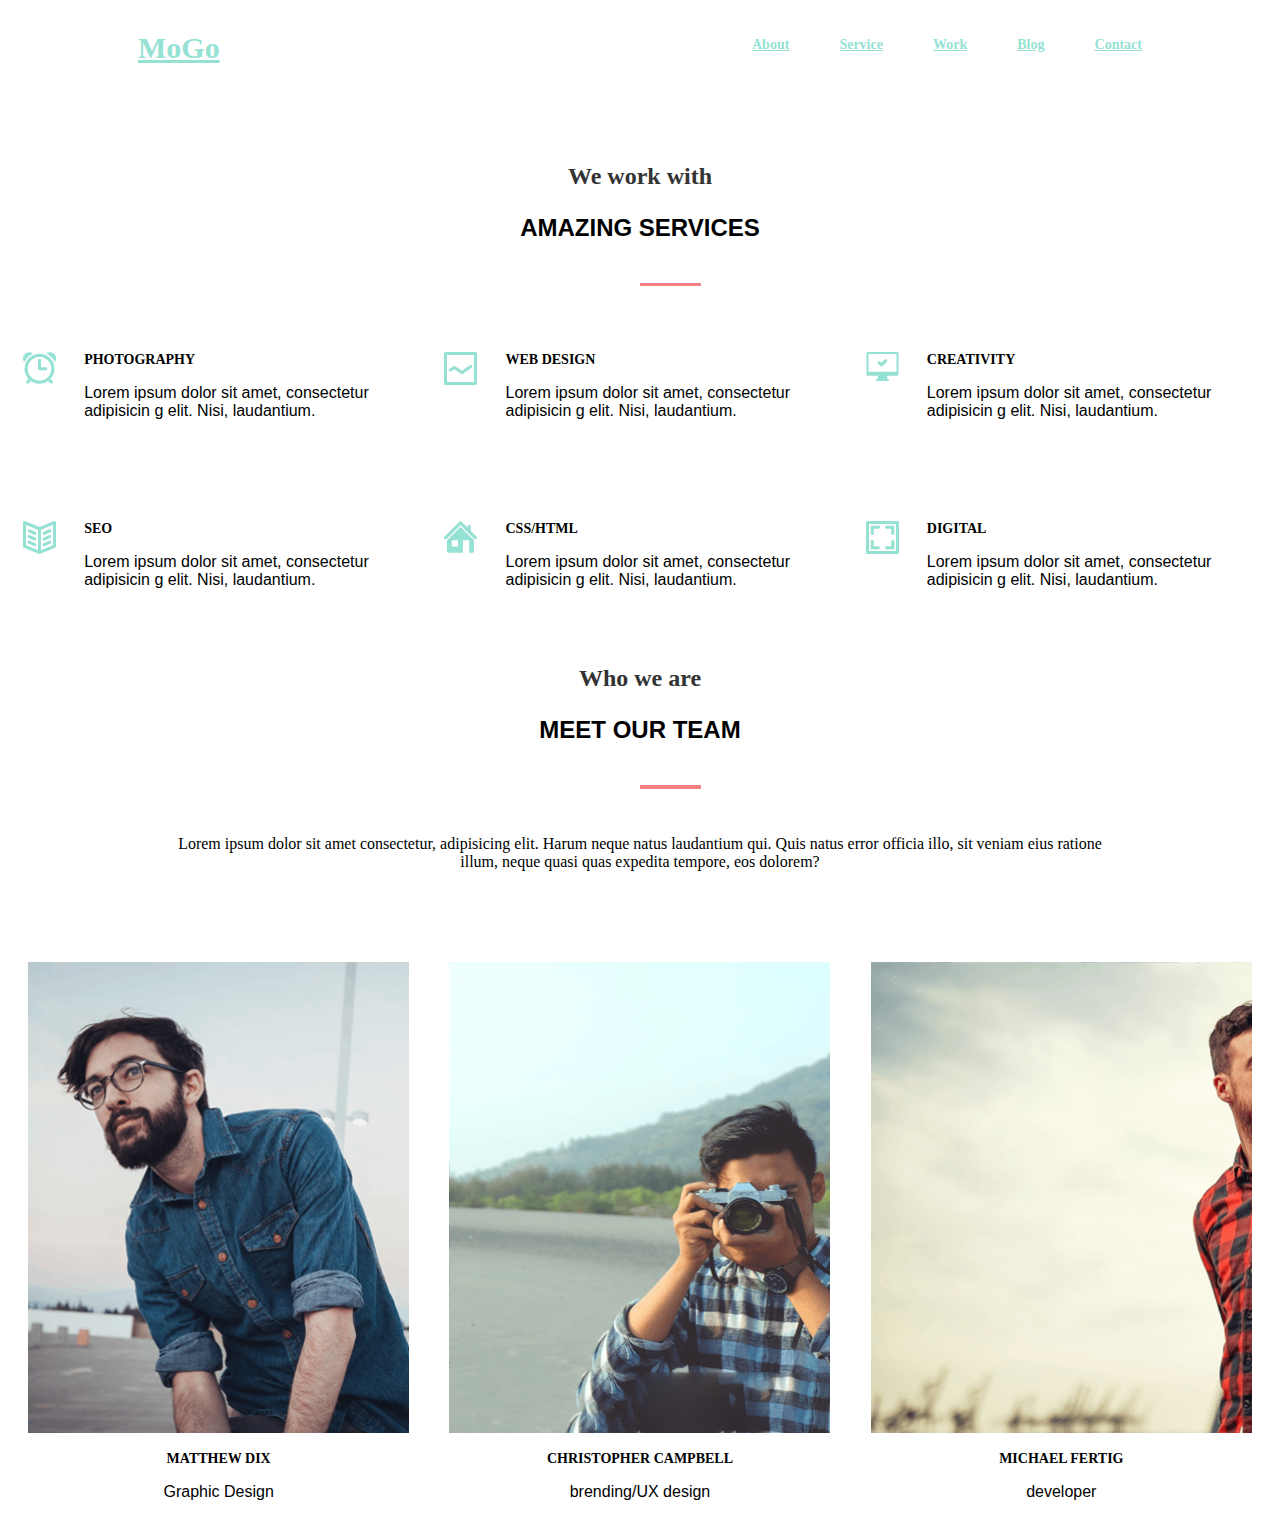
==== index.html @ e7ebd4a8 "Module4" ====
<!DOCTYPE html>
<html lang="en">
<head>
    <link rel="stylesheet" href="/styles.css">
    <meta charset="UTF-8">
    <meta name="viewport" content="width=device-width, initial-scale=1.0">
    <title>Homework4</title>
</head>
<body>
    <header class="header">
        <h1>
            <a href="#"  class="navLogo">MoGo</a>
        </h1>
        <nav class="navCont">
            <h2><a href="#"  class="navigation">About</a></h2>
                <h2><a href="#" class="navigation">Service</a></h2>
                <h2><a href="#" class="navigation">Work</a></h2>
                <h2><a href="#" class="navigation">Blog</a></h2>
                <h2><a href="#" class="navigation">Contact</a></h2>
        </nav>
    </header>
    <main>
        <div class="amazingsCont">
        <h3 class="with">
            We work with
        </h3>
        <h2 class="amazing">
        AMAZING SERVICES        
    </h2>
    <div class="borderAmazing"></div>
    </div>
    <section class="bigSectionTop">
    <section class="section">
        <img src="./ALARM.png" alt="bad file" class="sectImg">
        <section class="textHeight"><h3 class="sectHead">PHOTOGRAPHY</h3>
            <p>Lorem ipsum dolor sit amet, consectetur adipisicin
            g elit. Nisi, laudantium.</p>
        </section>

    </section><section class="section">
        <img src="./LINE_GRAPH.png" alt="bad file" class="sectImg">
        <section class="textHeight"><h3 class="sectHead">WEB DESIGN</h3>
            <p>Lorem ipsum dolor sit amet, consectetur adipisicin
            g elit. Nisi, laudantium.</p>
        </section>

    </section>
    <section class="section">
        <img src="./COMPUTER.png" alt="bad file" class="sectImg">
        <section class="textHeight"><h3 class="sectHead">CREATIVITY</h3>
            <p>Lorem ipsum dolor sit amet, consectetur adipisicin
            g elit. Nisi, laudantium.</p>
        </section>

    </section>
    </section>
    <section class="bigSectionDown">
        <section class="section">
            <img src="./BOOK.png" alt="bad file" class="sectImg">
            <section class="textHeight"><h3 class="sectHead">SEO</h3>
                <p>Lorem ipsum dolor sit amet, consectetur adipisicin
                g elit. Nisi, laudantium.</p>
            </section>
    
        </section><section class="section">
            <img src="./HOME.png" alt="bad file" class="sectImg">
            <section class="textHeight"><h3 class="sectHead">CSS/HTML</h3>
                <p>Lorem ipsum dolor sit amet, consectetur adipisicin
                g elit. Nisi, laudantium.</p>
            </section>
    
        </section>
        <section class="section">
            <img src="./IMAGE.png" alt="bad file" class="sectImg">
            <section class="textHeight"><h3 class="sectHead">DIGITAL</h3>
                <p>Lorem ipsum dolor sit amet, consectetur adipisicin
                g elit. Nisi, laudantium.</p>
            </section>
    
        </section>
        </section>
        <div class="amazingsCont">
            <h3 class="with">
                Who we are
            </h3>
            <h2 class="amazing">
            MEET OUR TEAM
        </h2>
        <div class="borderWho"></div>
        <div class="whoText">
            Lorem ipsum dolor sit amet consectetur, adipisicing elit. Harum neque natus laudantium qui. Quis natus error officia illo, sit veniam eius ratione illum, neque quasi quas expedita tempore, eos dolorem?
        </div>
        </div>
        <section class="areCont">
            <div class="are">
                <img src="./Layer1.png" alt="bad file" class="photo">
                <h3>MATTHEW DIX</h3>
            <p>Graphic Design</p>
            </div>
            <div class="are">
                <img src="./Layer2.png" alt="bad file" class="photo">
                <h3>CHRISTOPHER CAMPBELL</h3>
            <p>brending/UX design</p>
            </div>
            <div class="are">
                <img src="./Layer3.png" alt="bad file" class="photo">
            <h3>MICHAEL FERTIG</h3>
            <p>developer</p>
            </div>
        </section>
    </main>
</body>
</html>
---- styles.css ----
.navCont{
    display: flex;
    justify-content: space-between;
    width: 390px;
}
.navigation:hover {
    color: #F38181;
}
.navLogo:hover {
    color: #F38181;
}
.header{
    display: flex;
    justify-content: space-between;
    margin-left: 130px;
    margin-right: 130px;
}
.navigation {
    color:#95E1D3;
    font-size:14px;
}
.navLogo {
    color:#95E1D3;
    font-size:30px;
}
.with{
    color: #333333;
    font-size: 24px;
    text-align: center;
    margin-top: 75px;
    font-family: 'Kaushan Script', cursive;
}
.amazingCont {
    margin: o auto;
}
@import url('https://fonts.googleapis.com/css2?family=Kaushan+Script&display=swap');
.borderAmazing {
    margin-top: 41px;
    border-bottom: 3px solid #F38181;
    margin-bottom: 66px;
    width: 61px;
    margin-left: 50%;
}

.amazing {
    text-align: center;
    font-family: sans-serif;
    margin-bottom: 0px;
}
.sectImg{
    margin-right: 28px;
    width: 33;
    height: auto;
}
.section{
    display: flex;
    justify-content: flex-start;
    align-items: flex-start;
}
.sectHead {
    margin-top: 0;
}
.textHeight {
    height: 69px;
    width: 330px;
}
.bigSectionTop {
    margin: 0 auto;
    display: flex;
    justify-content: space-around;
    margin-bottom: 100px;
}
.bigSectionDown{
    margin-bottom: 100px;
    margin: 0 auto;
    display: flex;
    justify-content: space-around;
    margin-bottom: 9px;
}
p {
    font-family: adobe-devanagari, sans-serif;
font-style: normal;
font-weight: 400;
}
.borderWho {
    margin-top: 41px;
    border-bottom: 4px solid #F38181;
    margin-bottom: 46px;
    width: 61px;
    margin-left: 50%;
}
.whoText {
    width: 941px;
    text-align: center;
    margin: 0 auto;
}
.photo {
    height: 471px;
    width: 381px;
}
h3 {
    font-size:14px
}
.areCont{
    display: flex;
    justify-content: space-around;
    margin-top: 91px;
}
.are {
    text-align: center;
}
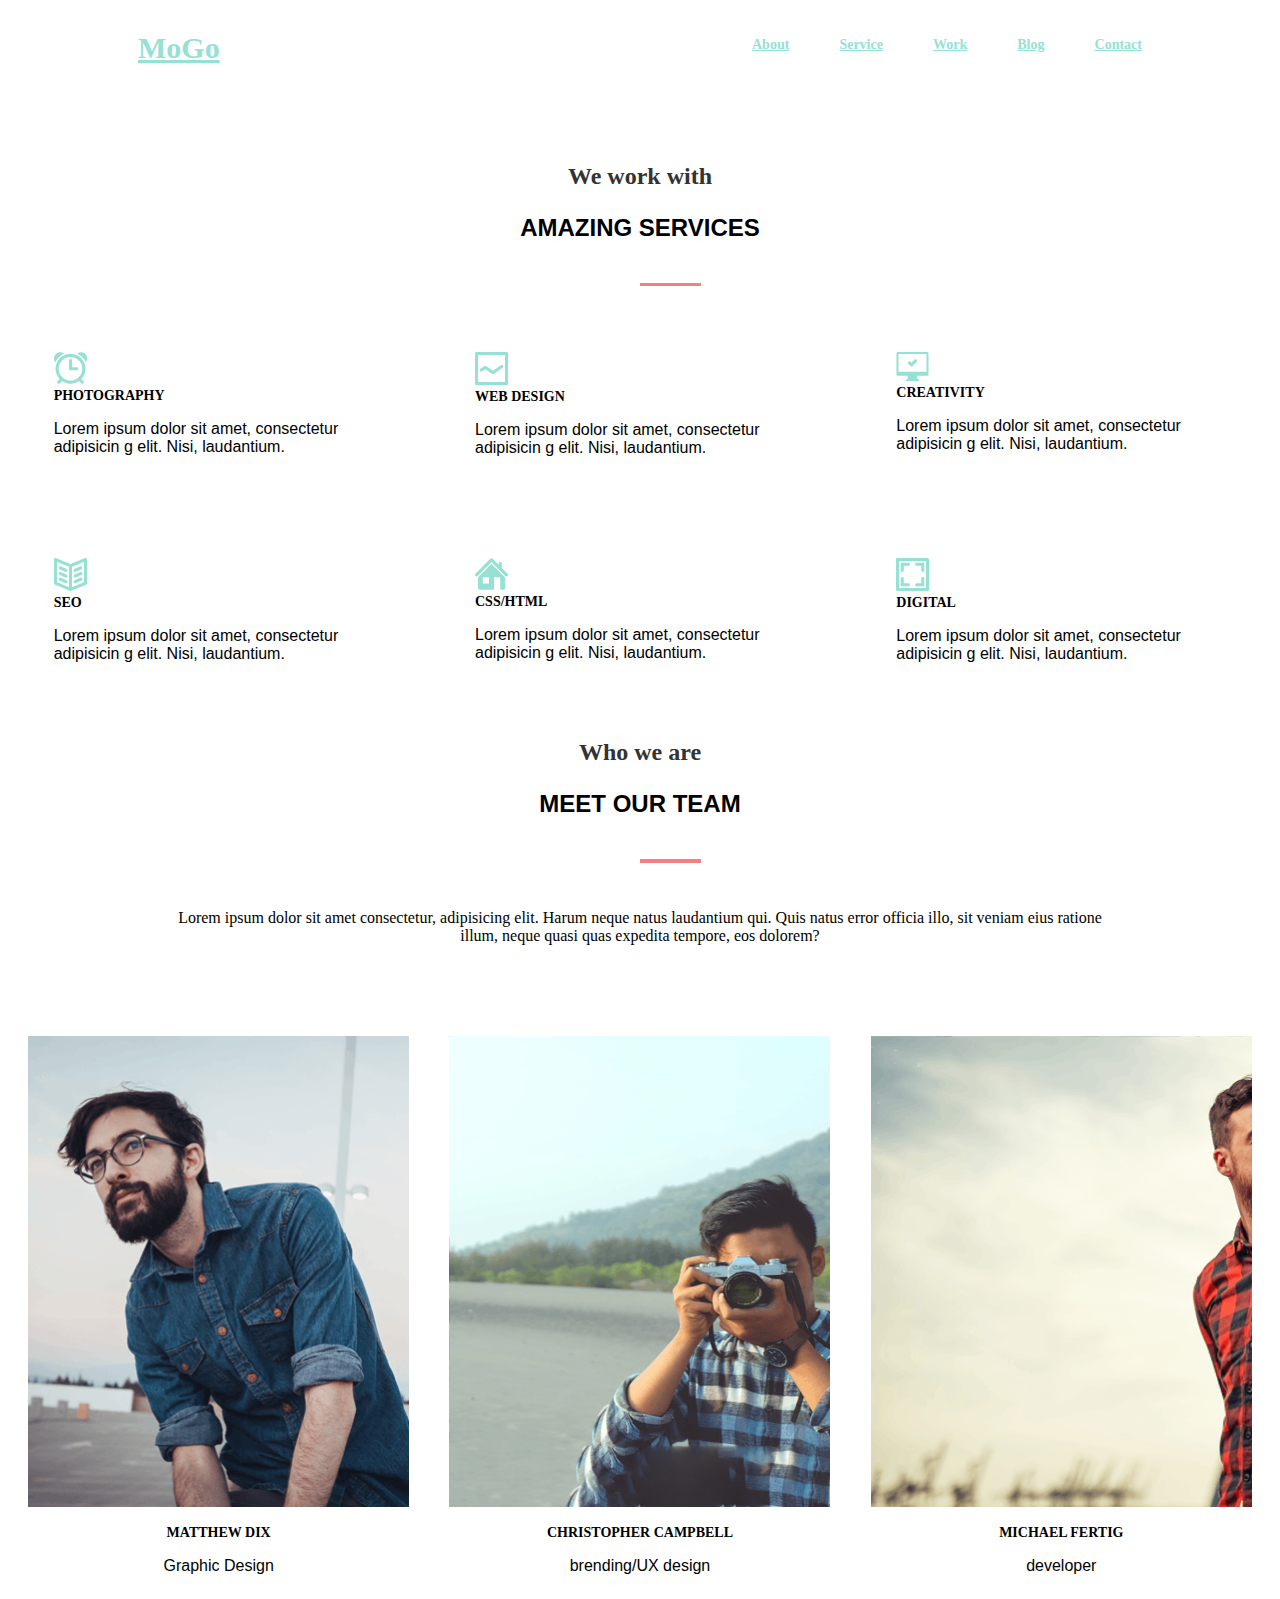
==== commit c8793f3f: "Add files via upload" ====
--- a/index.html
+++ b/index.html
@@ -1,113 +1,113 @@
-<!DOCTYPE html>
-<html lang="en">
-<head>
-    <link rel="stylesheet" href="/styles.css">
-    <meta charset="UTF-8">
-    <meta name="viewport" content="width=device-width, initial-scale=1.0">
-    <title>Homework4</title>
-</head>
-<body>
-    <header class="header">
-        <h1>
-            <a href="#"  class="navLogo">MoGo</a>
-        </h1>
-        <nav class="navCont">
-            <h2><a href="#"  class="navigation">About</a></h2>
-                <h2><a href="#" class="navigation">Service</a></h2>
-                <h2><a href="#" class="navigation">Work</a></h2>
-                <h2><a href="#" class="navigation">Blog</a></h2>
-                <h2><a href="#" class="navigation">Contact</a></h2>
-        </nav>
-    </header>
-    <main>
-        <div class="amazingsCont">
-        <h3 class="with">
-            We work with
-        </h3>
-        <h2 class="amazing">
-        AMAZING SERVICES        
-    </h2>
-    <div class="borderAmazing"></div>
-    </div>
-    <section class="bigSectionTop">
-    <section class="section">
-        <img src="./ALARM.png" alt="bad file" class="sectImg">
-        <section class="textHeight"><h3 class="sectHead">PHOTOGRAPHY</h3>
-            <p>Lorem ipsum dolor sit amet, consectetur adipisicin
-            g elit. Nisi, laudantium.</p>
-        </section>
-
-    </section><section class="section">
-        <img src="./LINE_GRAPH.png" alt="bad file" class="sectImg">
-        <section class="textHeight"><h3 class="sectHead">WEB DESIGN</h3>
-            <p>Lorem ipsum dolor sit amet, consectetur adipisicin
-            g elit. Nisi, laudantium.</p>
-        </section>
-
-    </section>
-    <section class="section">
-        <img src="./COMPUTER.png" alt="bad file" class="sectImg">
-        <section class="textHeight"><h3 class="sectHead">CREATIVITY</h3>
-            <p>Lorem ipsum dolor sit amet, consectetur adipisicin
-            g elit. Nisi, laudantium.</p>
-        </section>
-
-    </section>
-    </section>
-    <section class="bigSectionDown">
-        <section class="section">
-            <img src="./BOOK.png" alt="bad file" class="sectImg">
-            <section class="textHeight"><h3 class="sectHead">SEO</h3>
-                <p>Lorem ipsum dolor sit amet, consectetur adipisicin
-                g elit. Nisi, laudantium.</p>
-            </section>
-    
-        </section><section class="section">
-            <img src="./HOME.png" alt="bad file" class="sectImg">
-            <section class="textHeight"><h3 class="sectHead">CSS/HTML</h3>
-                <p>Lorem ipsum dolor sit amet, consectetur adipisicin
-                g elit. Nisi, laudantium.</p>
-            </section>
-    
-        </section>
-        <section class="section">
-            <img src="./IMAGE.png" alt="bad file" class="sectImg">
-            <section class="textHeight"><h3 class="sectHead">DIGITAL</h3>
-                <p>Lorem ipsum dolor sit amet, consectetur adipisicin
-                g elit. Nisi, laudantium.</p>
-            </section>
-    
-        </section>
-        </section>
-        <div class="amazingsCont">
-            <h3 class="with">
-                Who we are
-            </h3>
-            <h2 class="amazing">
-            MEET OUR TEAM
-        </h2>
-        <div class="borderWho"></div>
-        <div class="whoText">
-            Lorem ipsum dolor sit amet consectetur, adipisicing elit. Harum neque natus laudantium qui. Quis natus error officia illo, sit veniam eius ratione illum, neque quasi quas expedita tempore, eos dolorem?
-        </div>
-        </div>
-        <section class="areCont">
-            <div class="are">
-                <img src="./Layer1.png" alt="bad file" class="photo">
-                <h3>MATTHEW DIX</h3>
-            <p>Graphic Design</p>
-            </div>
-            <div class="are">
-                <img src="./Layer2.png" alt="bad file" class="photo">
-                <h3>CHRISTOPHER CAMPBELL</h3>
-            <p>brending/UX design</p>
-            </div>
-            <div class="are">
-                <img src="./Layer3.png" alt="bad file" class="photo">
-            <h3>MICHAEL FERTIG</h3>
-            <p>developer</p>
-            </div>
-        </section>
-    </main>
-</body>
-</html>+<!DOCTYPE html>
+<html lang="en">
+<head>
+    <link rel="stylesheet" href="/styles.css">
+    <meta charset="UTF-8">
+    <meta name="viewport" content="width=device-width, initial-scale=1.0">
+    <title>Homework4</title>
+</head>
+<body>
+    <header class="header">
+        <h1>
+            <a href="#"  class="navLogo">MoGo</a>
+        </h1>
+        <nav class="navCont">
+            <h2><a href="#"  class="navigation">About</a></h2>
+                <h2><a href="#" class="navigation">Service</a></h2>
+                <h2><a href="#" class="navigation">Work</a></h2>
+                <h2><a href="#" class="navigation">Blog</a></h2>
+                <h2><a href="#" class="navigation">Contact</a></h2>
+        </nav>
+    </header>
+    <main>
+        <div class="amazingsCont">
+        <h3 class="with">
+            We work with
+        </h3>
+        <h2 class="amazing">
+        AMAZING SERVICES        
+    </h2>
+    <div class="borderAmazing"></div>
+    </div>
+    <section class="bigSectionTop">
+    <section class="sectionAll">
+        <img src="./ALARM.png" alt="bad file" class="sectImg">
+        <section class="textHeight"><h3 class="sectHead">PHOTOGRAPHY</h3>
+            <p>Lorem ipsum dolor sit amet, consectetur adipisicin
+            g elit. Nisi, laudantium.</p>
+        </section>
+
+    </section><section class="sectionAll">
+        <img src="./LINE_GRAPH.png" alt="bad file" class="sectImg">
+        <section class="textHeight"><h3 class="sectHead">WEB DESIGN</h3>
+            <p>Lorem ipsum dolor sit amet, consectetur adipisicin
+            g elit. Nisi, laudantium.</p>
+        </section>
+
+    </section>
+    <section class="sectionAll">
+        <img src="./COMPUTER.png" alt="bad file" class="sectImg">
+        <section class="textHeight"><h3 class="sectHead">CREATIVITY</h3>
+            <p>Lorem ipsum dolor sit amet, consectetur adipisicin
+            g elit. Nisi, laudantium.</p>
+        </section>
+
+    </section>
+    </section>
+    <section class="bigSectionDown">
+        <section class="sectionAll">
+            <img src="./BOOK.png" alt="bad file" class="sectImg">
+            <section class="textHeight"><h3 class="sectHead">SEO</h3>
+                <p>Lorem ipsum dolor sit amet, consectetur adipisicin
+                g elit. Nisi, laudantium.</p>
+            </section>
+    
+        </section><section class="sectionAll">
+            <img src="./HOME.png" alt="bad file" class="sectImg">
+            <section class="textHeight"><h3 class="sectHead">CSS/HTML</h3>
+                <p>Lorem ipsum dolor sit amet, consectetur adipisicin
+                g elit. Nisi, laudantium.</p>
+            </section>
+    
+        </section>
+        <section class="sectionAll">
+            <img src="./IMAGE.png" alt="bad file" class="sectImg">
+            <section class="textHeight"><h3 class="sectHead">DIGITAL</h3>
+                <p>Lorem ipsum dolor sit amet, consectetur adipisicin
+                g elit. Nisi, laudantium.</p>
+            </section>
+    
+        </section>
+        </section>
+        <div class="amazingsCont">
+            <h3 class="with">
+                Who we are
+            </h3>
+            <h2 class="amazing">
+            MEET OUR TEAM
+        </h2>
+        <div class="borderWho"></div>
+        <div class="whoText">
+            Lorem ipsum dolor sit amet consectetur, adipisicing elit. Harum neque natus laudantium qui. Quis natus error officia illo, sit veniam eius ratione illum, neque quasi quas expedita tempore, eos dolorem?
+        </div>
+        </div>
+        <section class="areCont">
+            <div class="are">
+                <img src="./Layer1.png" alt="bad file" class="photo">
+                <h3>MATTHEW DIX</h3>
+            <p>Graphic Design</p>
+            </div>
+            <div class="are">
+                <img src="./Layer2.png" alt="bad file" class="photo">
+                <h3>CHRISTOPHER CAMPBELL</h3>
+            <p>brending/UX design</p>
+            </div>
+            <div class="are">
+                <img src="./Layer3.png" alt="bad file" class="photo">
+            <h3>MICHAEL FERTIG</h3>
+            <p>developer</p>
+            </div>
+        </section>
+    </main>
+</body>
+</html>
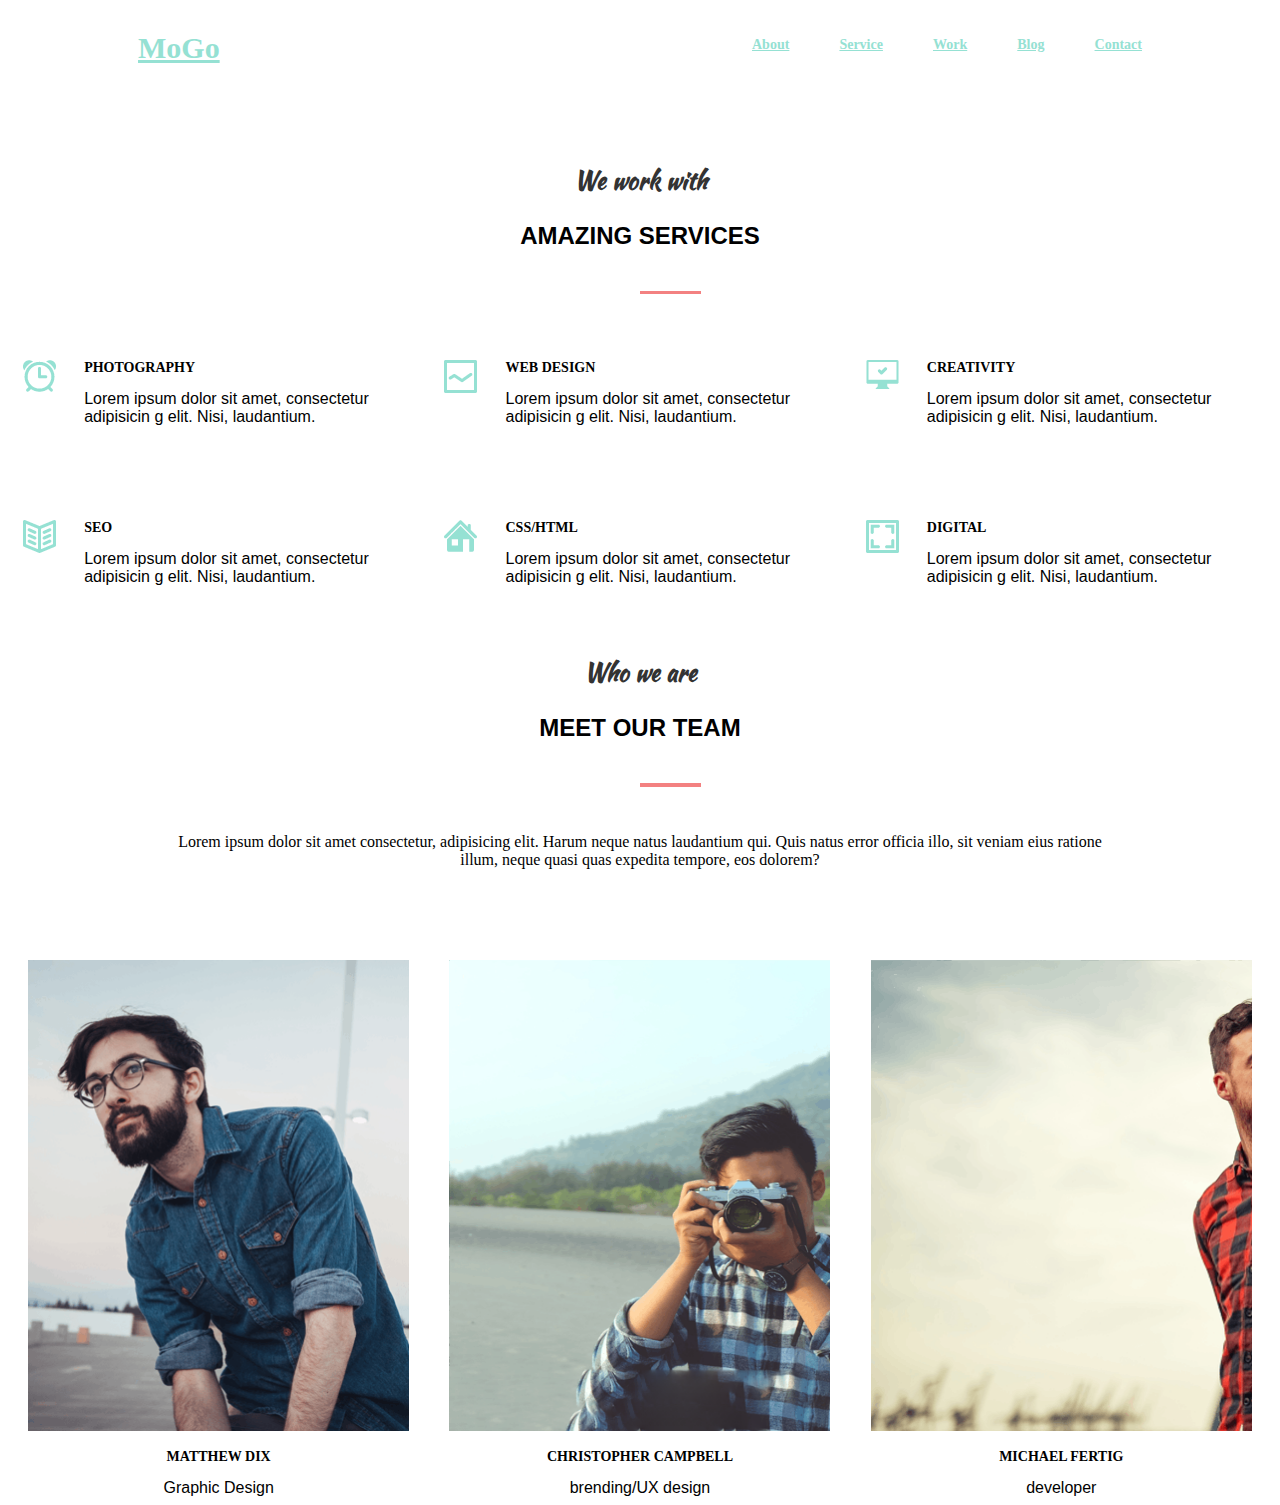
==== commit a075c229: "Add files via upload" ====
--- a/index.html
+++ b/index.html
@@ -1,7 +1,7 @@
 <!DOCTYPE html>
 <html lang="en">
 <head>
-    <link rel="stylesheet" href="/styles.css">
+    <link rel="stylesheet" href="/CSS/styles.css">
     <meta charset="UTF-8">
     <meta name="viewport" content="width=device-width, initial-scale=1.0">
     <title>Homework4</title>
@@ -29,56 +29,59 @@
     </h2>
     <div class="borderAmazing"></div>
     </div>
-    <section class="bigSectionTop">
-    <section class="sectionAll">
-        <img src="./ALARM.png" alt="bad file" class="sectImg">
-        <section class="textHeight"><h3 class="sectHead">PHOTOGRAPHY</h3>
+    <div class="bigSectionTop">
+    <div class="sectionAll">
+        <img src="./imges/ALARM.png" alt="bad file" class="sectImg">
+        <section class="textHeight">
+        <h3 class="sectHead">PHOTOGRAPHY</h3>
+            <p>Lorem ipsum dolor sit amet, consectetur adipisicin
+            g elit. Nisi, laudantium.</p>
+
+    </section>
+    </div><div class="sectionAll">
+        <img src="./imges/LINE_GRAPH.png" alt="bad file" class="sectImg">
+        <section class="textHeight">
+       <h3 class="sectHead">WEB DESIGN</h3>
+            <p>Lorem ipsum dolor sit amet, consectetur adipisicin
+            g elit. Nisi, laudantium.</p>
+
+    </section>
+    </div>
+    <div class="sectionAll">
+        <img src="./imges/COMPUTER.png" alt="bad file" class="sectImg">
+        <section class="textHeight">
+        <h3 class="sectHead">CREATIVITY</h3>
             <p>Lorem ipsum dolor sit amet, consectetur adipisicin
             g elit. Nisi, laudantium.</p>
         </section>
-
-    </section><section class="sectionAll">
-        <img src="./LINE_GRAPH.png" alt="bad file" class="sectImg">
-        <section class="textHeight"><h3 class="sectHead">WEB DESIGN</h3>
-            <p>Lorem ipsum dolor sit amet, consectetur adipisicin
-            g elit. Nisi, laudantium.</p>
-        </section>
-
-    </section>
-    <section class="sectionAll">
-        <img src="./COMPUTER.png" alt="bad file" class="sectImg">
-        <section class="textHeight"><h3 class="sectHead">CREATIVITY</h3>
-            <p>Lorem ipsum dolor sit amet, consectetur adipisicin
-            g elit. Nisi, laudantium.</p>
-        </section>
-
-    </section>
-    </section>
-    <section class="bigSectionDown">
-        <section class="sectionAll">
-            <img src="./BOOK.png" alt="bad file" class="sectImg">
-            <section class="textHeight"><h3 class="sectHead">SEO</h3>
+    </div>
+    </div>
+    <div class="bigSectionDown">
+        <div class="sectionAll">
+            <img src="./imges/BOOK.png" alt="bad file" class="sectImg">
+            <section class="textHeight">
+                <h3 class="sectHead">SEO</h3>
                 <p>Lorem ipsum dolor sit amet, consectetur adipisicin
                 g elit. Nisi, laudantium.</p>
-            </section>
-    
-        </section><section class="sectionAll">
-            <img src="./HOME.png" alt="bad file" class="sectImg">
-            <section class="textHeight"><h3 class="sectHead">CSS/HTML</h3>
+                </section>
+        </div><div class="sectionAll">
+            <img src="./imges/HOME.png" alt="bad file" class="sectImg">
+            <section class="textHeight">
+            <h3 class="sectHead">CSS/HTML</h3>
+                <p>Lorem ipsum dolor sit amet, consectetur adipisicin
+                g elit. Nisi, laudantium.</p>    
+                </section>
+            </div>
+        <div class="sectionAll">
+            <img src="./imges/IMAGE.png" alt="bad file" class="sectImg">
+            <section class="textHeight">
+            <h3 class="sectHead">DIGITAL</h3>
                 <p>Lorem ipsum dolor sit amet, consectetur adipisicin
                 g elit. Nisi, laudantium.</p>
-            </section>
+                </section>
+                </div>
     
-        </section>
-        <section class="sectionAll">
-            <img src="./IMAGE.png" alt="bad file" class="sectImg">
-            <section class="textHeight"><h3 class="sectHead">DIGITAL</h3>
-                <p>Lorem ipsum dolor sit amet, consectetur adipisicin
-                g elit. Nisi, laudantium.</p>
-            </section>
-    
-        </section>
-        </section>
+    </div>
         <div class="amazingsCont">
             <h3 class="with">
                 Who we are
@@ -93,17 +96,17 @@
         </div>
         <section class="areCont">
             <div class="are">
-                <img src="./Layer1.png" alt="bad file" class="photo">
+                <img src="./imges/Layer1.png" alt="bad file" class="photo">
                 <h3>MATTHEW DIX</h3>
             <p>Graphic Design</p>
             </div>
             <div class="are">
-                <img src="./Layer2.png" alt="bad file" class="photo">
+                <img src="./imges/Layer2.png" alt="bad file" class="photo">
                 <h3>CHRISTOPHER CAMPBELL</h3>
             <p>brending/UX design</p>
             </div>
             <div class="are">
-                <img src="./Layer3.png" alt="bad file" class="photo">
+                <img src="./imges/Layer3.png" alt="bad file" class="photo">
             <h3>MICHAEL FERTIG</h3>
             <p>developer</p>
             </div>
--- a/CSS/styles.css
+++ b/CSS/styles.css
@@ -0,0 +1,19 @@
+@import "./navigation.css";
+
+
+@import "./amazing.css";
+
+@import "./team.css";
+
+
+@import url('https://fonts.googleapis.com/css2?family=Kaushan+Script&display=swap');
+
+p {
+    font-family: adobe-devanagari, sans-serif;
+font-style: normal;
+font-weight: 400;
+margin: 0 0 0 0 ;
+}
+h3 {
+    font-size:14px
+}
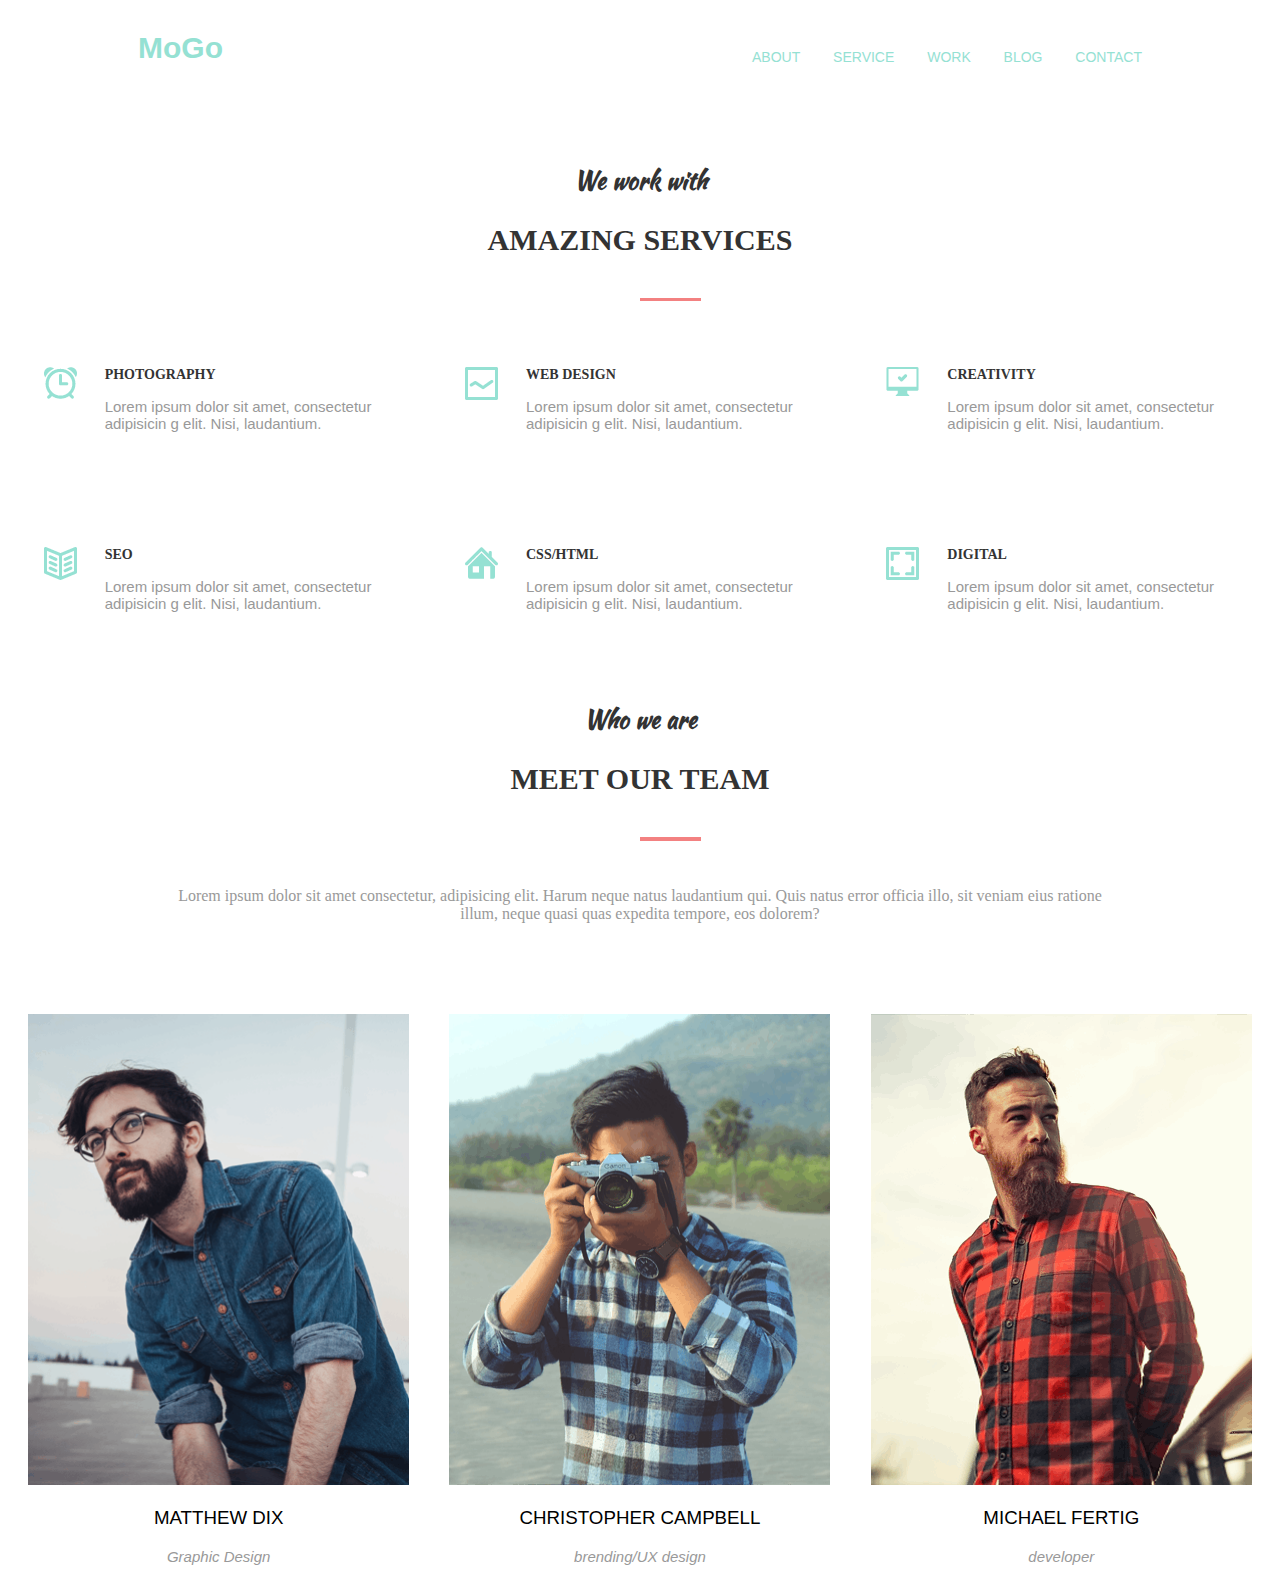
==== commit 8410cf59: "Add files via upload" ====
--- a/index.html
+++ b/index.html
@@ -9,80 +9,83 @@
 <body>
     <header class="header">
         <h1>
-            <a href="#"  class="navLogo">MoGo</a>
+            <a href="#"  class="Logo">MoGo</a>
         </h1>
-        <nav class="navCont">
-            <h2><a href="#"  class="navigation">About</a></h2>
-                <h2><a href="#" class="navigation">Service</a></h2>
-                <h2><a href="#" class="navigation">Work</a></h2>
-                <h2><a href="#" class="navigation">Blog</a></h2>
-                <h2><a href="#" class="navigation">Contact</a></h2>
+        <nav>
+            <ul class="navCont">
+                <li><a href="#" class="navigation">ABOUT</a></li>
+                <li><a href="#" class="navigation">SERVICE</a></li>
+                <li><a href="#" class="navigation">WORK</a></li>
+                <li><a href="#" class="navigation">BLOG</a></li>
+                <li><a href="#" class="navigation">CONTACT</a></li>
+            </ul>
         </nav>
     </header>
     <main>
-        <div class="amazingsCont">
+        <section class="amazingsCont">
         <h3 class="with">
             We work with
         </h3>
         <h2 class="amazing">
         AMAZING SERVICES        
     </h2>
-    <div class="borderAmazing"></div>
+</section>
+    <div class="borderAmazing">
     </div>
     <div class="bigSectionTop">
-    <div class="sectionAll">
-        <img src="./imges/ALARM.png" alt="bad file" class="sectImg">
-        <section class="textHeight">
-        <h3 class="sectHead">PHOTOGRAPHY</h3>
-            <p>Lorem ipsum dolor sit amet, consectetur adipisicin
-            g elit. Nisi, laudantium.</p>
-
-    </section>
-    </div><div class="sectionAll">
-        <img src="./imges/LINE_GRAPH.png" alt="bad file" class="sectImg">
-        <section class="textHeight">
-       <h3 class="sectHead">WEB DESIGN</h3>
-            <p>Lorem ipsum dolor sit amet, consectetur adipisicin
-            g elit. Nisi, laudantium.</p>
-
-    </section>
-    </div>
-    <div class="sectionAll">
-        <img src="./imges/COMPUTER.png" alt="bad file" class="sectImg">
-        <section class="textHeight">
-        <h3 class="sectHead">CREATIVITY</h3>
-            <p>Lorem ipsum dolor sit amet, consectetur adipisicin
-            g elit. Nisi, laudantium.</p>
-        </section>
-    </div>
-    </div>
-    <div class="bigSectionDown">
         <div class="sectionAll">
-            <img src="./imges/BOOK.png" alt="bad file" class="sectImg">
-            <section class="textHeight">
-                <h3 class="sectHead">SEO</h3>
+            <img src="./imges/ALARM.png" alt="bad file" class="sectImg">
+            <div class="textHeight">
+            <h3 class="sectHead">PHOTOGRAPHY</h3>
+                <p class="subText">Lorem ipsum dolor sit amet, consectetur adipisicin
+                g elit. Nisi, laudantium.</p>
+            </div></div>
+    
+            <div class="sectionAll">
+            <img src="./imges/LINE_GRAPH.png" alt="bad file" class="sectImg">
+            <div class="textHeight">
+           <h3 class="sectHead">WEB DESIGN</h3>
                 <p>Lorem ipsum dolor sit amet, consectetur adipisicin
                 g elit. Nisi, laudantium.</p>
-                </section>
-        </div><div class="sectionAll">
-            <img src="./imges/HOME.png" alt="bad file" class="sectImg">
-            <section class="textHeight">
-            <h3 class="sectHead">CSS/HTML</h3>
-                <p>Lorem ipsum dolor sit amet, consectetur adipisicin
-                g elit. Nisi, laudantium.</p>    
-                </section>
+                </div>
             </div>
         <div class="sectionAll">
-            <img src="./imges/IMAGE.png" alt="bad file" class="sectImg">
-            <section class="textHeight">
-            <h3 class="sectHead">DIGITAL</h3>
+            <img src="./imges/COMPUTER.png" alt="bad file" class="sectImg">
+            <div class="textHeight">
+            <h3 class="sectHead">CREATIVITY</h3>
                 <p>Lorem ipsum dolor sit amet, consectetur adipisicin
                 g elit. Nisi, laudantium.</p>
-                </section>
                 </div>
+        </div>
+    </div>
+<div class="bigSectionDown">
+    <div class="sectionAll">
+        <img src="./imges/BOOK.png" alt="bad file" class="sectImg">
+         <section class="textHeight">
+         <h3 class="sectHead">SEO</h3>
+             <p>Lorem ipsum dolor sit amet, consectetur adipisicin
+             g elit. Nisi, laudantium.</p>
+         </section></div>
+ 
+         <div class="sectionAll">
+         <img src="./imges/HOME.png" alt="bad file" class="sectImg">
+         <section class="textHeight">
+        <h3 class="sectHead">CSS/HTML</h3>
+             <p>Lorem ipsum dolor sit amet, consectetur adipisicin
+             g elit. Nisi, laudantium.</p>
+         </section>
+            </div>
+     <div class="sectionAll">
+         <img src="./imges/IMAGE.png" alt="bad file" class="sectImg">
+         <section class="textHeight">
+         <h3 class="sectHead">DIGITAL</h3>
+             <p>Lorem ipsum dolor sit amet, consectetur adipisicin
+             g elit. Nisi, laudantium.</p>
+         </section>
+     </div> 
     
     </div>
-        <div class="amazingsCont">
+        <section class="amazingsCont">
             <h3 class="with">
                 Who we are
             </h3>
@@ -93,24 +96,24 @@
         <div class="whoText">
             Lorem ipsum dolor sit amet consectetur, adipisicing elit. Harum neque natus laudantium qui. Quis natus error officia illo, sit veniam eius ratione illum, neque quasi quas expedita tempore, eos dolorem?
         </div>
-        </div>
-        <section class="areCont">
+        </section>
+        <div class="areCont">
             <div class="are">
                 <img src="./imges/Layer1.png" alt="bad file" class="photo">
-                <h3>MATTHEW DIX</h3>
-            <p>Graphic Design</p>
+                <h3 class="name">MATTHEW DIX</h3>
+            <p class="profesion">Graphic Design</p>
             </div>
             <div class="are">
                 <img src="./imges/Layer2.png" alt="bad file" class="photo">
-                <h3>CHRISTOPHER CAMPBELL</h3>
-            <p>brending/UX design</p>
+                <h3 class="name">CHRISTOPHER CAMPBELL</h3>
+            <p class="profesion">brending/UX design</p>
             </div>
             <div class="are">
                 <img src="./imges/Layer3.png" alt="bad file" class="photo">
-            <h3>MICHAEL FERTIG</h3>
-            <p>developer</p>
+            <h3 class="name">MICHAEL FERTIG</h3>
+            <p class="profesion">developer</p>
             </div>
-        </section>
+        </div>
     </main>
 </body>
 </html>
--- a/CSS/styles.css
+++ b/CSS/styles.css
@@ -1,19 +1,13 @@
-@import "./navigation.css";
-
-
-@import "./amazing.css";
-
-@import "./team.css";
-
 
 @import url('https://fonts.googleapis.com/css2?family=Kaushan+Script&display=swap');
-
+@import "./amazing.css";
+@import "./navigation.css";
+@import "./team.css";
 p {
-    font-family: adobe-devanagari, sans-serif;
-font-style: normal;
-font-weight: 400;
-margin: 0 0 0 0 ;
+    color:#999999;
+    font-size:15px;
+    font-family: 'Roboto', sans-serif;
+    font-weight: 400;
 }
-h3 {
-    font-size:14px
-}
+@import url('https://fonts.googleapis.com/css2?family=Roboto+Condensed:ital,wght@1,300;1,400;1,700&family=Roboto:ital,wght@1,100;1,300;1,400;1,500;1,700;1,900&display=swap');
+@import url('https://fonts.googleapis.com/css2?family=Montserrat:wght@100;200;300;400;500;600;700;800;900&display=swap');